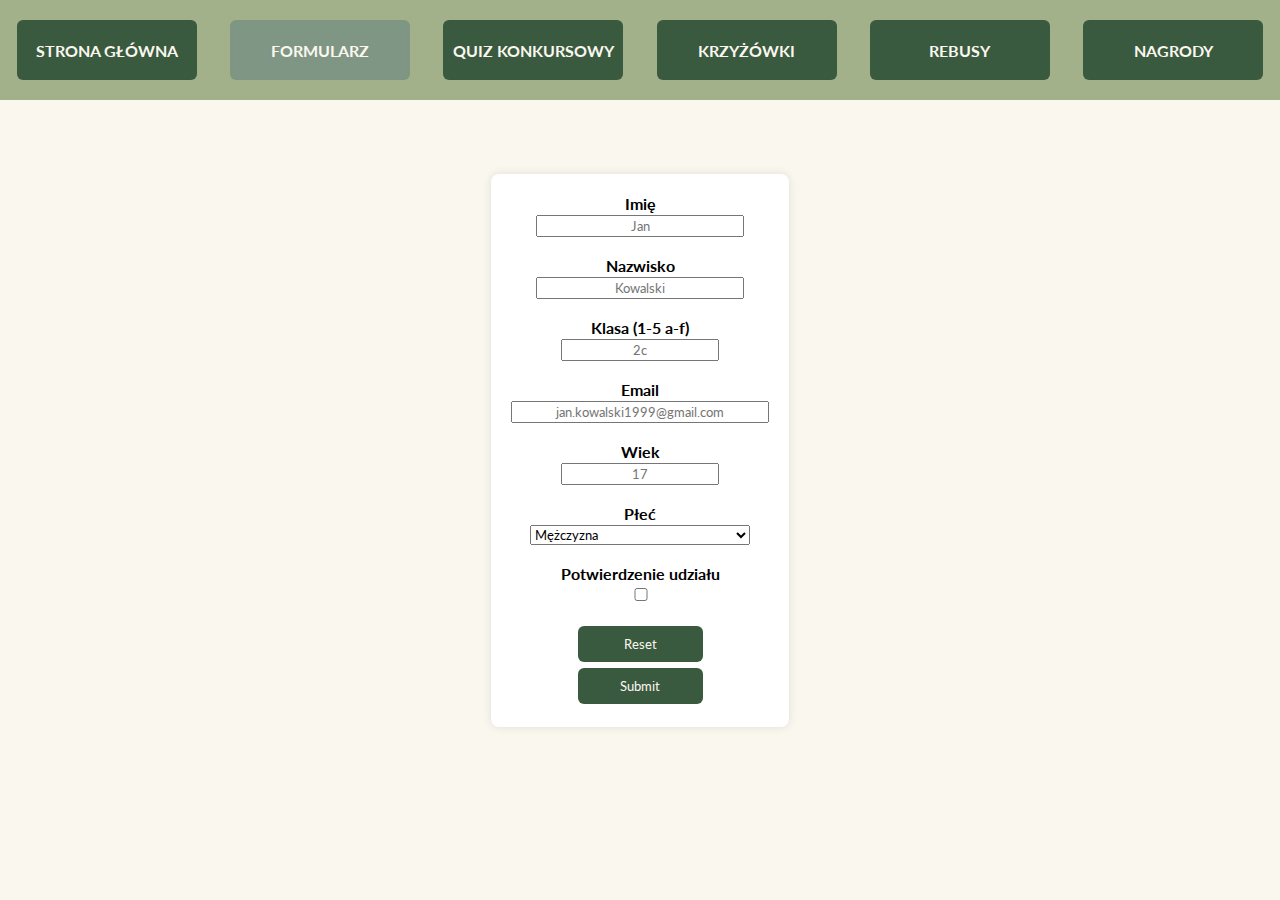
==== formularz.html @ 1412f92b "Add files via upload" ====
<!DOCTYPE html>
<html lang="pl">
  <head>
    <meta charset="UTF-8">
    <meta name="viewport" content="width=device-width, initial-scale=1.0">
    <title>Konkurs wiedzy</title>
    <!-- pliki css -->
    <link rel="stylesheet" href="css-files/general.css">
    <link rel="stylesheet" href="css-files/topbar.css">
    <link rel="stylesheet" href="css-files/formularz.css">
    <!-- czcionki -->
    <link rel="preconnect" href="https://fonts.googleapis.com">
    <link rel="preconnect" href="https://fonts.gstatic.com" crossorigin>
    <link href="https://fonts.googleapis.com/css2?family=Lato:wght@400;700&display=swap" rel="stylesheet">
    <script src="js-files/formularz.js"></script>
  </head>
  <body>
    <div class="topbar">
      <a href="index.html"><div class="sections">STRONA GŁÓWNA</div></a>
      <a href="formularz.html"><div class="sections aktualna">FORMULARZ</div></a>
      <a href="quiz.html"><div class="sections">QUIZ KONKURSOWY</div></a>
      <a href="krzyzowki.html"><div class="sections">KRZYŻÓWKI</div></a>
      <a href="rebusy.html"><div class="sections">REBUSY</div></a>
      <a href="nagrody.html"><div class="sections">NAGRODY</div></a>
    </div>
    <main>
      <form id="formularz">
        <label for="imie">Imię</label>
        <input type="text" id="imie" required placeholder="Jan">
        <br>

        <label for="nazwisko">Nazwisko</label>
        <input type="text" id="nazwisko" required placeholder="Kowalski">
        <br>

        <label for="klasa">Klasa (1-5 a-f)</label>
        <input type="text" id="klasa" required pattern="[1-5][a-f]" placeholder="2c">
        <br>

        <label for="email">Email</label>
        <input type="email" id="email" placeholder="jan.kowalski1999@gmail.com" required>
        <br>

        <label for="age">Wiek</label>
        <input type="number" id="klasa" placeholder="17" min="15" max="21" required>
        <br>

        <label for="plec">Płeć</label>
        <select required>
          <option value="mezczyzna">Mężczyzna</option>
          <option value="kobieta">Kobieta</option>
          <option value="siatka">Siatka z Ikei</option>
          <option value="bagietka">Bagietka</option>
          <option value="helikopter">Helikopter</option>
          <option value="sam">Pocisk rakietowy ziemia-powietrze</option>
        </select>
        <br>

        <label for="confirmation">Potwierdzenie udziału</label>
        <input type="checkbox" id="confirmation" required>
        <br>

        <input type="reset" class="koncz">
        <input type="submit" class="koncz">
      </form>
    </main>
  </body>
</html>
---- css-files/general.css ----
* {
  font-family: Lato, Arial;
}
html, body {
  height: 100%;
}
body {
  margin: 0;
  background-color: #faf7ef;
}
a {
  text-decoration: none;
  color: black;
}
---- css-files/topbar.css ----
.topbar {
  left: 0;
  right: 0;
  top: 0;
  position: fixed;
  height: 100px;
  display: flex;
  background-color: #a3b18a;
  align-items: center;
  justify-content: space-around;
  z-index: 2;
}
.sections {
  width: 180px;
  height: 60px;
  background-color: #3a5a40;
  font-weight: bold;
  display: flex;
  align-items: center;
  justify-content: center;
  border-radius: 6px;
  transition: background-color 0.15s;
  cursor: pointer;
  color: #faf7ef;
}
.sections:hover {
  background-color: #588157;
}
.sections:active {
  background-color: #7aa37a;
}
.aktualna {
  background-color: #809684;
}
---- css-files/formularz.css ----
main {
  width: 100%;
  height: 100%;
  display: flex;
  align-items: center;
  justify-content: center;
}
form {
  display: flex;
  align-items: center;
  justify-content: center;
  flex-direction: column;
  background-color: white;
  border-radius: 8px;
  padding: 20px;
  box-shadow: rgba(0, 0, 0, 0.1) 0px 0px 10px 0px;
}
input {
  text-align: center;
  width: 200px;
}
#klasa {
  width: 150px;
}
#email {
  width: 250px;
}

label {
  margin-bottom: 2px;
  font-weight: bold;
}
input[type='number']::-webkit-inner-spin-button, 
input[type='number']::-webkit-outer-spin-button { 
    -webkit-appearance: none;
    margin: 0;
}
.koncz {
  width: 125px;
  margin: 3px 0;
  background-color: #3a5a40;
  color: #faf7ef;
  border: none;
  padding: 10px 5px;
  border-radius: 6px;
  transition: background-color 0.15s;
}
.koncz:hover {
  background-color: #588157;
}
.koncz:active {
  background-color: #7aa37a;
}
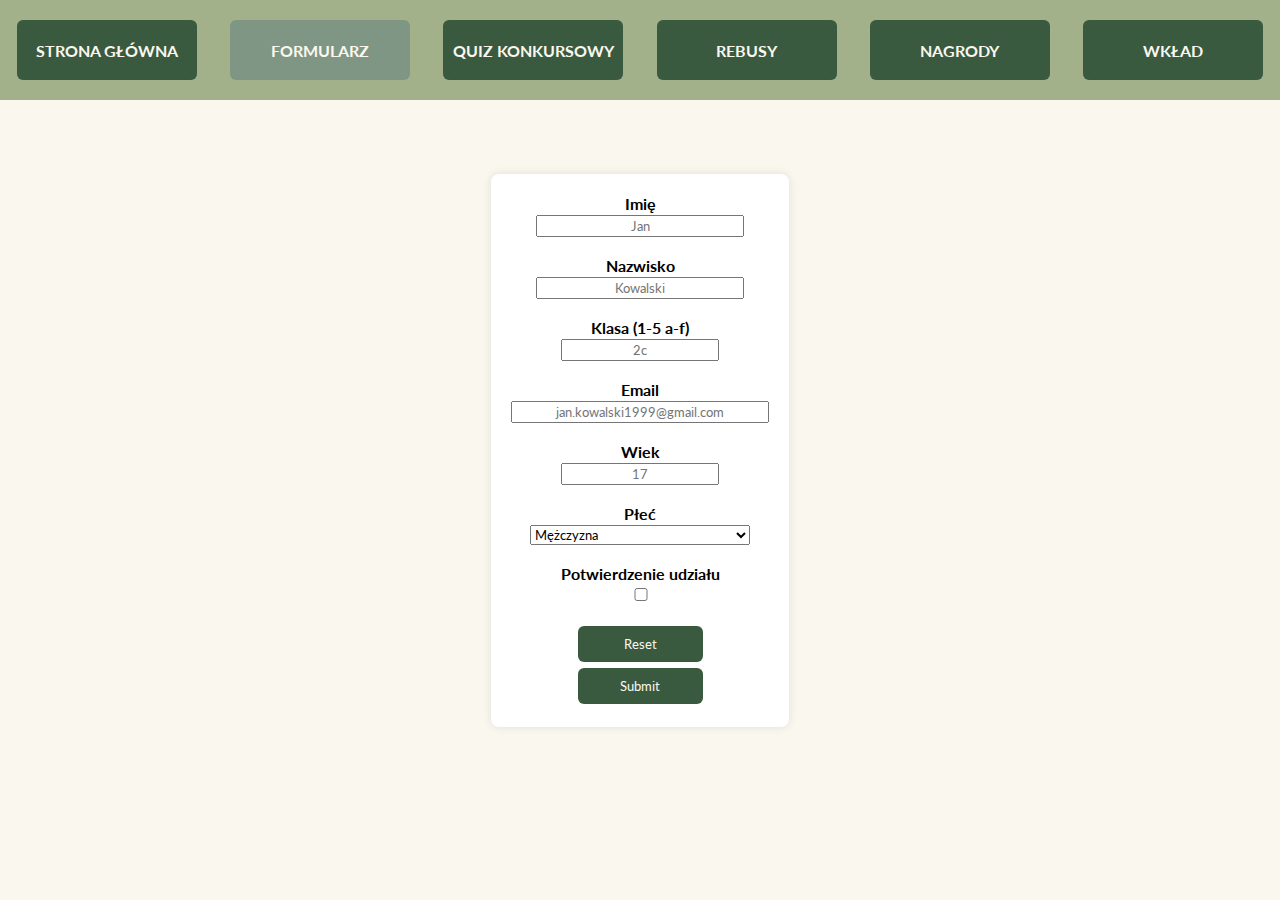
==== commit acd0cd28: "Add files via upload" ====
--- a/formularz.html
+++ b/formularz.html
@@ -4,6 +4,7 @@
     <meta charset="UTF-8">
     <meta name="viewport" content="width=device-width, initial-scale=1.0">
     <title>Konkurs wiedzy</title>
+    <link rel="icon" type="image/png" href="zdjecia/logo.png">
     <!-- pliki css -->
     <link rel="stylesheet" href="css-files/general.css">
     <link rel="stylesheet" href="css-files/topbar.css">
@@ -19,9 +20,9 @@
       <a href="index.html"><div class="sections">STRONA GŁÓWNA</div></a>
       <a href="formularz.html"><div class="sections aktualna">FORMULARZ</div></a>
       <a href="quiz.html"><div class="sections">QUIZ KONKURSOWY</div></a>
-      <a href="krzyzowki.html"><div class="sections">KRZYŻÓWKI</div></a>
       <a href="rebusy.html"><div class="sections">REBUSY</div></a>
       <a href="nagrody.html"><div class="sections">NAGRODY</div></a>
+      <a href="wklad.html"><div class="sections">WKŁAD</div></a>
     </div>
     <main>
       <form id="formularz">
--- a/css-files/general.css
+++ b/css-files/general.css
@@ -13,4 +13,3 @@
   color: black;
 }
 
-
